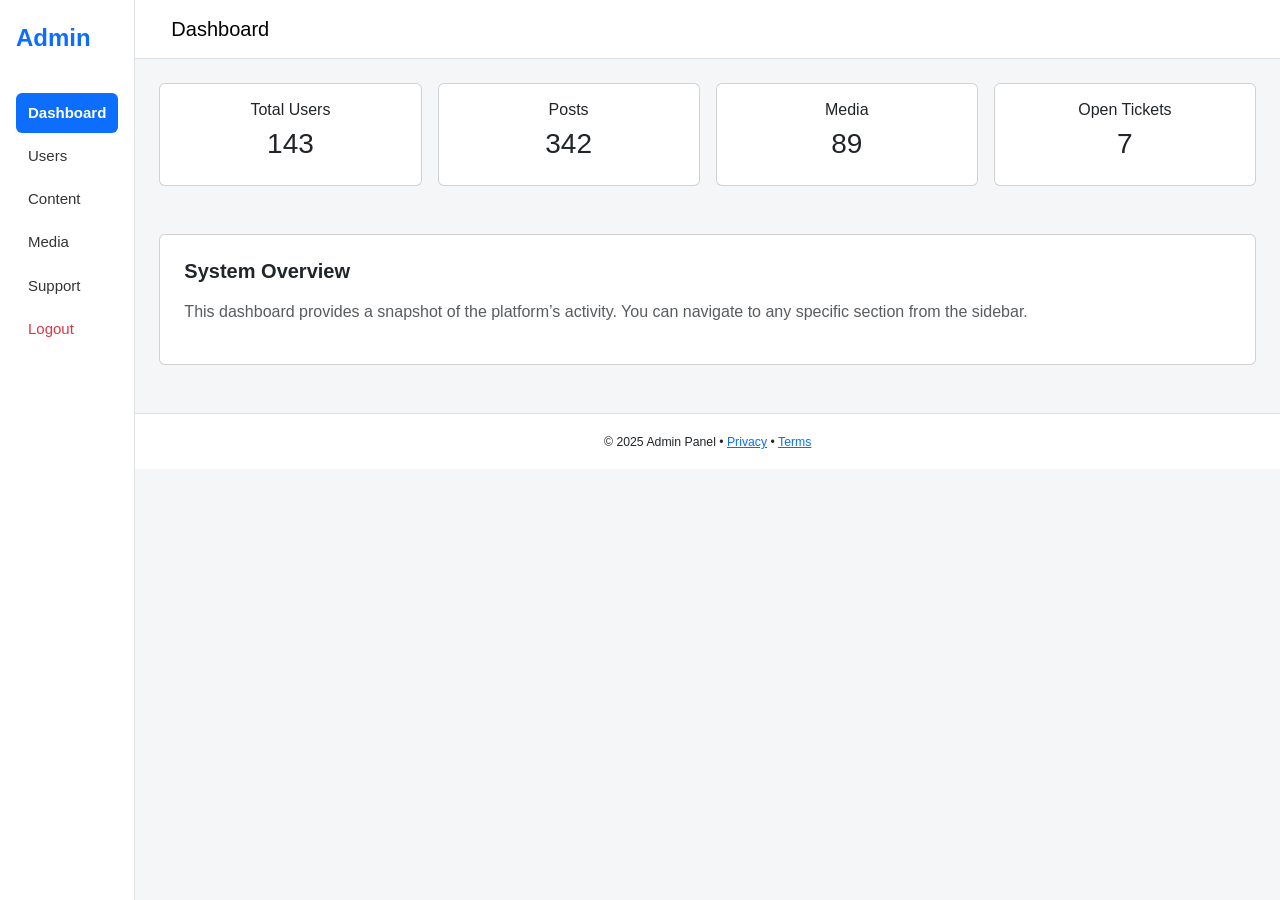
==== index.html @ 03fc000b "ok" ====
<!-- FILE: index.html -->
<!DOCTYPE html>
<html lang="en">
<head>
  <meta charset="UTF-8" />
  <meta name="viewport" content="width=device-width, initial-scale=1" />
  <title>Admin Dashboard</title>
  <link href="https://cdn.jsdelivr.net/npm/bootstrap@5.3.3/dist/css/bootstrap.min.css" rel="stylesheet" />
  <link href="assets/css/styles.css" rel="stylesheet" />
</head>
<body>
  <div class="d-flex">
    <nav class="d-none d-md-block sidebar" id="sidebarStatic">
      <div class="sidebar-header">
        <h4 class="text-primary fw-bold">Admin</h4>
        <button class="btn btn-sm btn-outline-secondary d-md-none" data-bs-toggle="offcanvas" data-bs-target="#sidebarMobile">☰</button>
      </div>
      <ul class="nav flex-column">
        <li><a href="index.html" class="nav-link active">Dashboard</a></li>
        <li><a href="users.html" class="nav-link">Users</a></li>
        <li><a href="content.html" class="nav-link">Content</a></li>
        <li><a href="media.html" class="nav-link">Media</a></li>
        <li><a href="support.html" class="nav-link">Support</a></li>
        <li><a href="#" class="nav-link text-danger">Logout</a></li>
      </ul>
    </nav>
    
    <!-- Offcanvas Sidebar for Mobile -->
    <div class="offcanvas offcanvas-start" tabindex="-1" id="sidebarMobile">
      <div class="offcanvas-header">
        <h5 class="offcanvas-title text-primary">Admin Menu</h5>
        <button type="button" class="btn-close" data-bs-dismiss="offcanvas"></button>
      </div>
      <div class="offcanvas-body">
        <ul class="nav flex-column">
          <li><a href="index.html" class="nav-link active">Dashboard</a></li>
          <li><a href="users.html" class="nav-link">Users</a></li>
          <li><a href="content.html" class="nav-link">Content</a></li>
          <li><a href="media.html" class="nav-link">Media</a></li>
          <li><a href="analytics.html" class="nav-link">Analytics</a></li>
          <li><a href="support.html" class="nav-link">Support</a></li>
          <li><a href="#" class="nav-link text-danger">Logout</a></li>
        </ul>
      </div>
    </div>

    <!-- Main content -->
    <div class="main-content flex-grow-1">
      <nav class="navbar navbar-expand-lg navbar-light bg-white border-bottom px-4 py-2">
        <div class="container-fluid">
          <span class="navbar-brand">Dashboard</span>
<button class="btn btn-outline-secondary d-md-none" data-bs-toggle="offcanvas" data-bs-target="#sidebarMobile">☰</button>

        </div>
      </nav>

      <main class="container-fluid py-4 px-4">
        <div class="row g-3 mb-5">
          <div class="col-md-3">
            <div class="card stat-card text-center p-3">
              <h6>Total Users</h6>
              <h3>143</h3>
            </div>
          </div>
          <div class="col-md-3">
            <div class="card stat-card text-center p-3">
              <h6>Posts</h6>
              <h3>342</h3>
            </div>
          </div>
          <div class="col-md-3">
            <div class="card stat-card text-center p-3">
              <h6>Media</h6>
              <h3>89</h3>
            </div>
          </div>
          <div class="col-md-3">
            <div class="card stat-card text-center p-3">
              <h6>Open Tickets</h6>
              <h3>7</h3>
            </div>
          </div>
        </div>

        <div class="card p-4 mb-4">
          <h5>System Overview</h5>
          <p class="text-muted">This dashboard provides a snapshot of the platform’s activity. You can navigate to any specific section from the sidebar.</p>
        </div>
      </main>

      <footer class="text-center py-3 border-top bg-white">
        <small>© 2025 Admin Panel • <a href="#">Privacy</a> • <a href="#">Terms</a></small>
      </footer>
    </div>
  </div>

  <script src="https://cdn.jsdelivr.net/npm/bootstrap@5.3.3/dist/js/bootstrap.bundle.min.js"></script>
  <script src="assets/js/scripts.js"></script>
</body>
</html>
---- assets/css/styles.css ----
/* FILE: assets/css/styles.css */

/* GENERAL RESET */
body {
    background-color: #f5f6f8;
    font-family: 'Segoe UI', Tahoma, sans-serif;
    font-size: 16px;
    color: #212529;
    margin: 0;
    padding: 0;
    line-height: 1.6;
  }
  
  /* SIDEBAR */
  .sidebar {
    /* width: 260px; */
    background-color: #ffffff;
    border-right: 1px solid #dee2e6;
    padding: 1.5rem 1rem;
    min-height: 100vh;
    position: relative;
  }
  
  .sidebar.collapsed {
    width: 80px;
    overflow: hidden;
  }
  
  .sidebar .sidebar-header {
    display: flex;
    justify-content: space-between;
    align-items: center;
    margin-bottom: 2rem;
  }
  
  .sidebar .nav-link {
    display: block;
    padding: 0.5rem 0.75rem;
    margin-bottom: 0.2rem;
    border-radius: 6px;
    font-size: 15px;
    color: #333;
  }
  
  .sidebar .nav-link.active {
    background-color: #0d6efd;
    color: #fff;
    font-weight: 600;
  }
  
  .sidebar .nav-link:hover {
    background-color: #e9ecef;
    color: #111;
  }
  
  /* MAIN CONTENT */
  .main-content {
    flex-grow: 1;
    display: flex;
    flex-direction: column;
    min-height: 100vh;
    background-color: #f5f6f8;
  }
  
  /* NAVBAR */
  .navbar {
    background-color: #ffffff;
    border-bottom: 1px solid #dee2e6;
  }
  
  /* PAGE SECTIONS */
  section.card {
    background-color: #ffffff;
    border: 1px solid #e0e0e0;
    border-radius: 8px;
    padding: 2rem;
    margin-bottom: 2rem;
  }
  
  h5 {
    font-size: 20px;
    font-weight: 600;
    margin-bottom: 1rem;
  }
  
  /* TABLES */
  .table th,
  .table td {
    vertical-align: middle;
    font-size: 15px;
  }
  
  .table thead th {
    border-bottom: 2px solid #dee2e6;
  }
  
  .table-hover tbody tr:hover {
    background-color: #f8f9fa;
  }
  
  /* FORM ELEMENTS */
  label.form-label {
    font-weight: 500;
    margin-bottom: 0.5rem;
  }
  
  input.form-control,
  textarea.form-control,
  select.form-select {
    border: 1px solid #ccc;
    font-size: 15px;
    padding: 0.5rem 0.75rem;
    border-radius: 5px;
  }
  
  input[type="file"] {
    border: none;
    background-color: #f8f9fa;
    padding: 0.6rem 0.75rem;
  }
  
  .form-check-label {
    font-size: 15px;
  }
  
  /* BUTTONS */
  .btn {
    font-size: 14px;
    padding: 0.45rem 1rem;
    border-radius: 4px;
  }
  
  .btn-primary {
    background-color: #0d6efd;
    border-color: #0d6efd;
  }
  
  .btn-outline-primary {
    color: #0d6efd;
    border-color: #0d6efd;
  }
  
  .btn-outline-danger {
    color: #dc3545;
    border-color: #dc3545;
  }
  
  .btn-outline-secondary {
    color: #6c757d;
    border-color: #6c757d;
  }
  
  /* TOGGLES + SWITCHES */
  .form-switch .form-check-input {
    height: 1.4rem;
    width: 2.5rem;
  }
  
  /* DARK MODE */
  .dark-mode {
    background-color: #181a1b !important;
    color: #e1e1e1 !important;
  }
  
  .dark-mode .card,
  .dark-mode .navbar,
  .dark-mode .sidebar,
  .dark-mode .table {
    background-color: #232526 !important;
    color: #e1e1e1 !important;
    border-color: #393c3e !important;
  }
  
  .dark-mode input,
  .dark-mode textarea,
  .dark-mode select {
    background-color: #2d2f31 !important;
    color: #fff !important;
    border-color: #444;
  }
  
  .dark-mode .nav-link {
    color: #ddd !important;
  }
  
  .dark-mode .nav-link.active {
    background-color: #0d6efd !important;
    color: #ffffff !important;
  }
  
  /* PREVIEW IMAGE */
  #filePreview img,
  #ogImagePreview {
    max-width: 100%;
    height: auto;
    margin-top: 0.5rem;
    border-radius: 4px;
    border: 1px solid #ccc;
  }
  
  /* STATUS BADGES */
  .badge {
    font-size: 13px;
    padding: 0.4em 0.65em;
    border-radius: 0.35rem;
  }
  
  /* FOOTER */
  footer {
    background-color: #ffffff;
    border-top: 1px solid #dee2e6;
    font-size: 14px;
  }
  
  /* RESPONSIVE */
  @media (max-width: 768px) {
    .sidebar {
      position: fixed;
      top: 0;
      left: -260px;
      z-index: 1050;
      height: 100%;
      background: #fff;
    }
  
    .sidebar.open {
      left: 0;
    }
  
    .main-content {
      padding-left: 0;
    }
  }
/* Sidebar display */
@media (max-width: 767.98px) {
  .sidebar {
    display: none !important;
  }
}
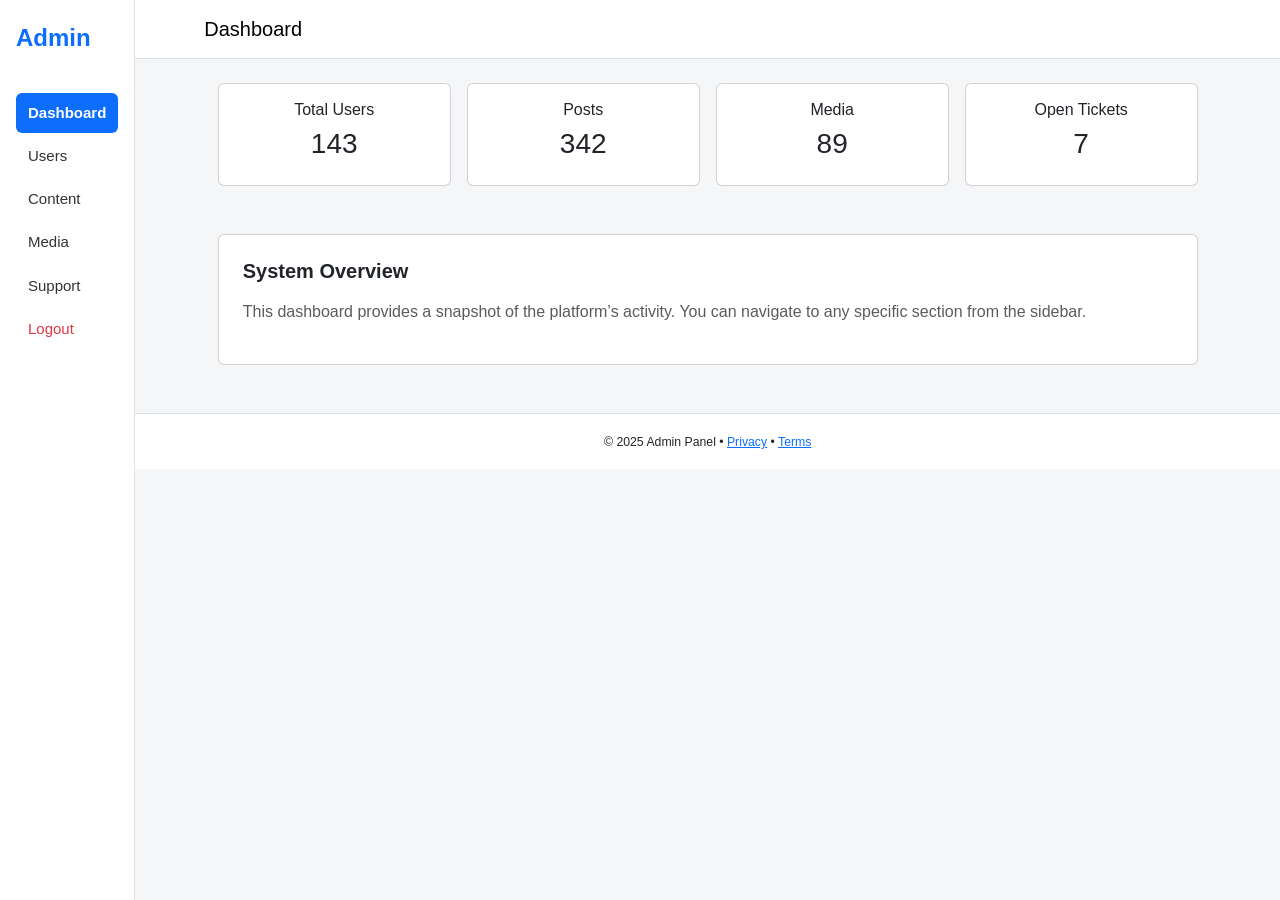
==== commit 8afe2f12: "ok" ====
--- a/index.html
+++ b/index.html
@@ -54,7 +54,7 @@
         </div>
       </nav>
 
-      <main class="container-fluid py-4 px-4">
+      <main class="container-fluid py-4 px-5">
         <div class="row g-3 mb-5">
           <div class="col-md-3">
             <div class="card stat-card text-center p-3">
--- a/assets/css/styles.css
+++ b/assets/css/styles.css
@@ -229,12 +229,25 @@
   
     .main-content {
       padding-left: 0;
-    }
-  }
+      width: 100%;
+    }
+    .container-fluid{
+      padding-left: calc(var(--bs-gutter-x) * .5) !important;
+      padding-right:calc(var(--bs-gutter-x) * .5) !important;
+      width: 95% !important;
+    }
+    .navbar{
+      padding-left: 0 !important;
+      padding-right: 0 !important;
+    }
+  }
+
 /* Sidebar display */
 @media (max-width: 767.98px) {
   .sidebar {
     display: none !important;
   }
 }
-  +  .container-fluid{
+    width: 94% ;
+  }
